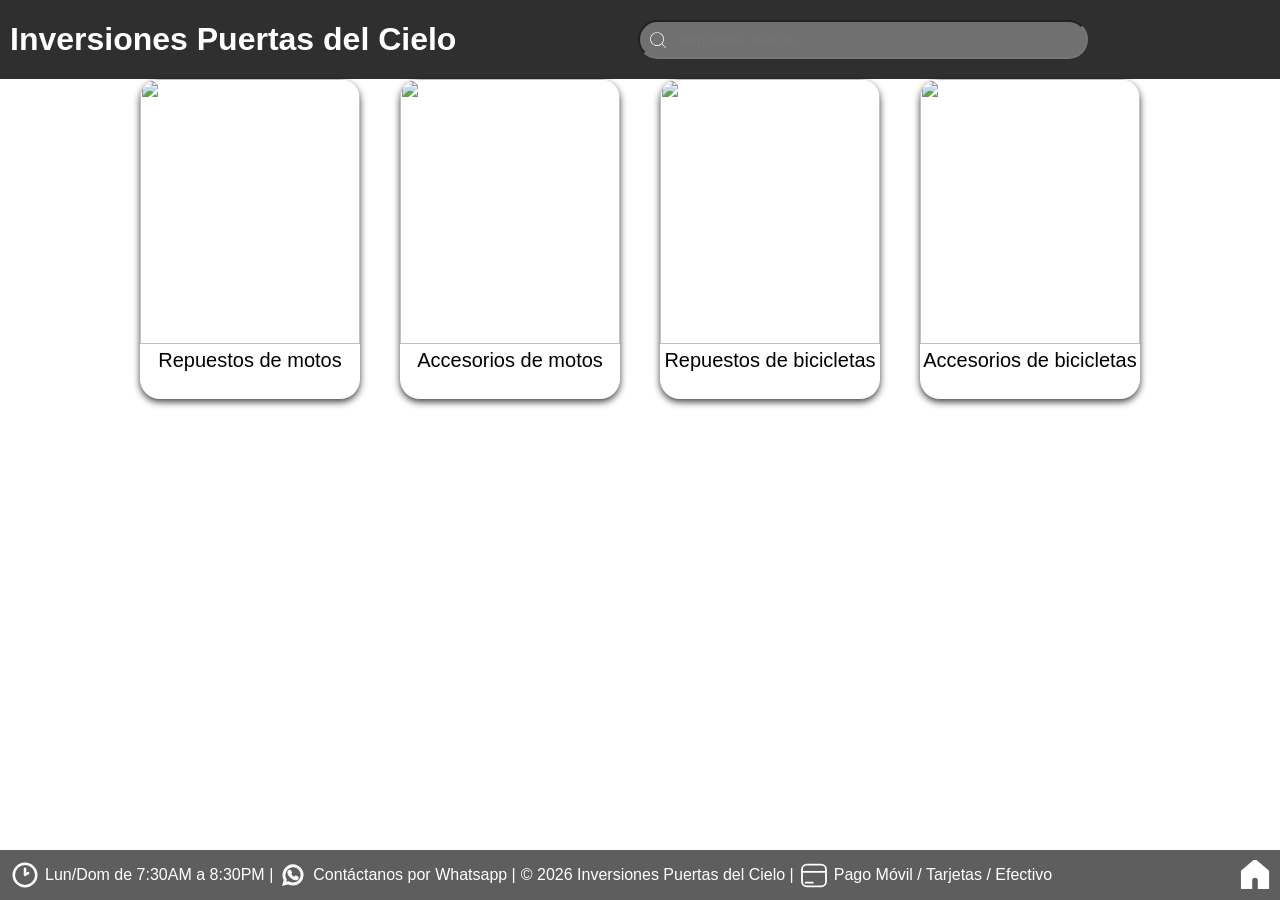
==== index.html @ 001cd4ef "Primer commit: arch-pg" ====
<!DOCTYPE html>
<html lang="es-LA" lang="en">
<head>
    <meta charset="UTF-8">
    <meta name="viewport" content="width=device-width, initial-scale=1.0">
    <title>Repuestos Puerta del Cielo</title>
    <link href="style.css" rel="stylesheet"> 
</head>
<body>
    <header class="barra-superior">
        <h1>Inversiones Puertas del Cielo</h1>
        <div class="searcher">
            <svg id="mg-glass" width="20" height="20" fill="#ffffff" viewBox="0 0 256.00098 256.00098" id="Flat" xmlns="http://www.w3.org/2000/svg" stroke="#ffffff"><g id="SVGRepo_bgCarrier" stroke-width="0"></g><g id="SVGRepo_tracerCarrier" stroke-linecap="round" stroke-linejoin="round"></g><g id="SVGRepo_iconCarrier"> <path d="M226.82129,221.17236,180.955,175.306a88.10138,88.10138,0,1,0-5.657,5.65649L221.165,226.82959a3.99992,3.99992,0,0,0,5.65625-5.65723ZM35.999,116a80,80,0,1,1,80,80A80.09041,80.09041,0,0,1,35.999,116Z"></path> </g></svg>
            <input type="search" placeholder="Repuestos, marcas..." list="contenedor" class="input-search" id="srps">
            <datalist id="contenedor">
            </datalist>
        </div>
    </header>
    <main>
        <!--Navegacion-->
        <section>
            <div class="global-display">
                <a href="secundarias/rpsMoto.html">
                    <article class="tarjeta-base">
                        <img src="https://bxrepsol.s3.eu-west-1.amazonaws.com/static/2025/03/24095947/Foto-2.jpg">
                        <div class="text">
                            <p>Repuestos de motos</p>
                        </div>
                    </article>
                </a>
                <a href="secundarias/acsMoto.html">
                    <article class="tarjeta-base">
                        <img src="https://encrypted-tbn0.gstatic.com/images?q=tbn:ANd9GcQKk3iEqi-3-R9Sc7072OJdCZH7KHOB4CBfhg&s">
                        <div class="text">
                            <p>Accesorios de motos</p>
                        </div>
                    </article>
                </a>
                <a href="secundarias/rpsBicicleta.html">
                    <article class="tarjeta-base">
                        <img src="https://st.depositphotos.com/1014680/2359/i/450/depositphotos_23597557-stock-photo-bike-repairing.jpg">
                        <div class="text">
                            <p>Repuestos de bicicletas</p>
                        </div>
                    </article>
                </a>
                <a href="secundarias/acsBicicleta.html">
                    <article class="tarjeta-base">
                        <img src="https://http2.mlstatic.com/D_NQ_NP_849899-MLV111276520767_052026-O.webp">
                        <div class="text">
                            <p>Accesorios de bicicletas</p>
                        </div>
                    </article>
                </a>
            </div>
        </section>
    </main>
    <footer class="footer-web">
        <div class="texto-inferior">
            <svg width="30" viewBox="0 0 24 24" fill="none" xmlns="http://www.w3.org/2000/svg" stroke="#ffffff"><g id="SVGRepo_bgCarrier" stroke-width="0"></g><g id="SVGRepo_tracerCarrier" stroke-linecap="round" stroke-linejoin="round"></g><g id="SVGRepo_iconCarrier"> <path d="M12 7V12L14.5 10.5M21 12C21 16.9706 16.9706 21 12 21C7.02944 21 3 16.9706 3 12C3 7.02944 7.02944 3 12 3C16.9706 3 21 7.02944 21 12Z" stroke="#ffffff" stroke-width="2" stroke-linecap="round" stroke-linejoin="round"></path> </g></svg>
            <p>Lun/Dom de 7:30AM a 8:30PM |</p>
        
            <svg width="30" viewBox="0 0 24 24" fill="none" xmlns="http://www.w3.org/2000/svg" stroke="#ffffff"><g id="SVGRepo_bgCarrier" stroke-width="0"></g><g id="SVGRepo_tracerCarrier" stroke-linecap="round" stroke-linejoin="round"></g><g id="SVGRepo_iconCarrier"> <path d="M17.6 6.31999C16.8669 5.58141 15.9943 4.99596 15.033 4.59767C14.0716 4.19938 13.0406 3.99622 12 3.99999C10.6089 4.00135 9.24248 4.36819 8.03771 5.06377C6.83294 5.75935 5.83208 6.75926 5.13534 7.96335C4.4386 9.16745 4.07046 10.5335 4.06776 11.9246C4.06507 13.3158 4.42793 14.6832 5.12 15.89L4 20L8.2 18.9C9.35975 19.5452 10.6629 19.8891 11.99 19.9C14.0997 19.9001 16.124 19.0668 17.6222 17.5816C19.1205 16.0965 19.9715 14.0796 19.99 11.97C19.983 10.9173 19.7682 9.87634 19.3581 8.9068C18.948 7.93725 18.3505 7.05819 17.6 6.31999ZM12 18.53C10.8177 18.5308 9.65701 18.213 8.64 17.61L8.4 17.46L5.91 18.12L6.57 15.69L6.41 15.44C5.55925 14.0667 5.24174 12.429 5.51762 10.8372C5.7935 9.24545 6.64361 7.81015 7.9069 6.80322C9.1702 5.79628 10.7589 5.28765 12.3721 5.37368C13.9853 5.4597 15.511 6.13441 16.66 7.26999C17.916 8.49818 18.635 10.1735 18.66 11.93C18.6442 13.6859 17.9355 15.3645 16.6882 16.6006C15.441 17.8366 13.756 18.5301 12 18.53ZM15.61 13.59C15.41 13.49 14.44 13.01 14.26 12.95C14.08 12.89 13.94 12.85 13.81 13.05C13.6144 13.3181 13.404 13.5751 13.18 13.82C13.07 13.96 12.95 13.97 12.75 13.82C11.6097 13.3694 10.6597 12.5394 10.06 11.47C9.85 11.12 10.26 11.14 10.64 10.39C10.6681 10.3359 10.6827 10.2759 10.6827 10.215C10.6827 10.1541 10.6681 10.0941 10.64 10.04C10.64 9.93999 10.19 8.95999 10.03 8.56999C9.87 8.17999 9.71 8.23999 9.58 8.22999H9.19C9.08895 8.23154 8.9894 8.25465 8.898 8.29776C8.8066 8.34087 8.72546 8.403 8.66 8.47999C8.43562 8.69817 8.26061 8.96191 8.14676 9.25343C8.03291 9.54495 7.98287 9.85749 8 10.17C8.0627 10.9181 8.34443 11.6311 8.81 12.22C9.6622 13.4958 10.8301 14.5293 12.2 15.22C12.9185 15.6394 13.7535 15.8148 14.58 15.72C14.8552 15.6654 15.1159 15.5535 15.345 15.3915C15.5742 15.2296 15.7667 15.0212 15.91 14.78C16.0428 14.4856 16.0846 14.1583 16.03 13.84C15.94 13.74 15.81 13.69 15.61 13.59Z" fill="#ffffff"></path> </g></svg>
            <a href="#" class="texto-inferior">Contáctanos por Whatsapp |</a>

            <p>© 2026 Inversiones Puertas del Cielo |</p>
            
            <svg width="30" viewBox="-0.5 0 25 25" fill="none" xmlns="http://www.w3.org/2000/svg" stroke="#ffffff"><g id="SVGRepo_bgCarrier" stroke-width="0"></g><g id="SVGRepo_tracerCarrier" stroke-linecap="round" stroke-linejoin="round"></g><g id="SVGRepo_iconCarrier"> <path d="M22 9.96997H2" stroke="#ffffff" stroke-width="1.5" stroke-linecap="round" stroke-linejoin="round"></path> <path d="M5 18.9199H11" stroke="#ffffff" stroke-width="1.5" stroke-linecap="round" stroke-linejoin="round"></path> <path d="M18 3.91992H6C3.79086 3.91992 2 5.71078 2 7.91992V17.9199C2 20.1291 3.79086 21.9199 6 21.9199H18C20.2091 21.9199 22 20.1291 22 17.9199V7.91992C22 5.71078 20.2091 3.91992 18 3.91992Z" stroke="#ffffff" stroke-width="1.5" stroke-linecap="round" stroke-linejoin="round"></path> </g></svg>
            <p>Pago Móvil / Tarjetas / Efectivo</p>
        </div>
        <a href="#top" class="texto-inferior-back">
            <svg class="texto-inferior-back" width="30" viewBox="0 0 16 16" fill="none" xmlns="http://www.w3.org/2000/svg" stroke="#ffffff"><g id="SVGRepo_bgCarrier" stroke-width="0"></g><g id="SVGRepo_tracerCarrier" stroke-linecap="round" stroke-linejoin="round"></g><g id="SVGRepo_iconCarrier"> <path d="M1 6V15H6V11C6 9.89543 6.89543 9 8 9C9.10457 9 10 9.89543 10 11V15H15V6L8 0L1 6Z" fill="#ffffff"></path> </g></svg></a>
        
        </footer>
    <script src="script.js"></script>
</body>
</html>
---- style.css ----
* {
    font-family: Arial, Helvetica, sans-serif;
    box-sizing: border-box;
    margin: 0;
    padding: 0;
}

body {
    display: flex;
    flex-direction: column;
    min-height: 100vh;
    margin: 0;
}

main {
    flex: 1;
}

/*Card-config*/

.global-display{
    display: flex;
    flex-direction: row;
    flex-wrap: wrap;
    justify-content: center;
    gap: 40px;
}

.tarjeta-base {
    font-size: 20px;
    width: 220px;
    height: 320px;
    border-radius: 20px;
    background-color: white;
    box-shadow: rgba(0, 0, 0, 0.737) 0px 3px 7px;
    overflow: hidden;
    color: black !important;
}
.tarjeta-base a, a {
    text-decoration: none !important;
    text-decoration-line: none !important;
}

.tarjeta-base img {
    width: 100%;
    height: 265px;
    object-fit: cover;
    overflow: clip;
}

.tarjeta-base p {
    text-align: center;
}

.tarjeta-base:hover {
    transform: scale(1.03);
    transition: transform 0.5s;
    cursor: pointer;
}

/*Header*/

.barra-superior {
    display: flex;
    margin: 0;
    background-color: rgb(47, 47, 47);
    width: 100%;
    padding: 20px 10px;
    justify-content: space-between;
    display: flex;
    align-items: center;
}

.searcher {
    position: relative;
    display: flex;
    align-items: center;
    position: relative;
    flex: 1;
    max-width: 450px;
    margin: 0 auto;
}

header h1{
    color: white;
    text-align: center;
    white-space: nowrap;
}

.input-search {
    background-color: rgb(112, 112, 112);
    color: rgb(255, 255, 255);
    padding: 10px 2px 10px 40px;
    width: 100%;
    border-radius: 25px;
    outline: none;
    transition: all 0.3s ease;
}

#mg-glass {
    position: absolute;
    margin: 0;
    pointer-events: none;
    left: 10px;
    top: 25%;
}

/*Footer*/

.footer-web {
    position: relative;
    background-color: rgb(94, 94, 94);
    padding: 10px;
    width: 100%;
    box-sizing: border-box;
    margin-top: auto;
    display: flex;
    align-items: center;
    justify-content: space-between;
    overflow: hidden;
}

.texto-inferior {
    display: flex;
    align-items: center;
    gap: 5px;
    color: white;
    text-decoration: none;
}

.texto-inferior-back {
    display: flex;
    gap: 5px;
    color: white;
    text-decoration: none;
}
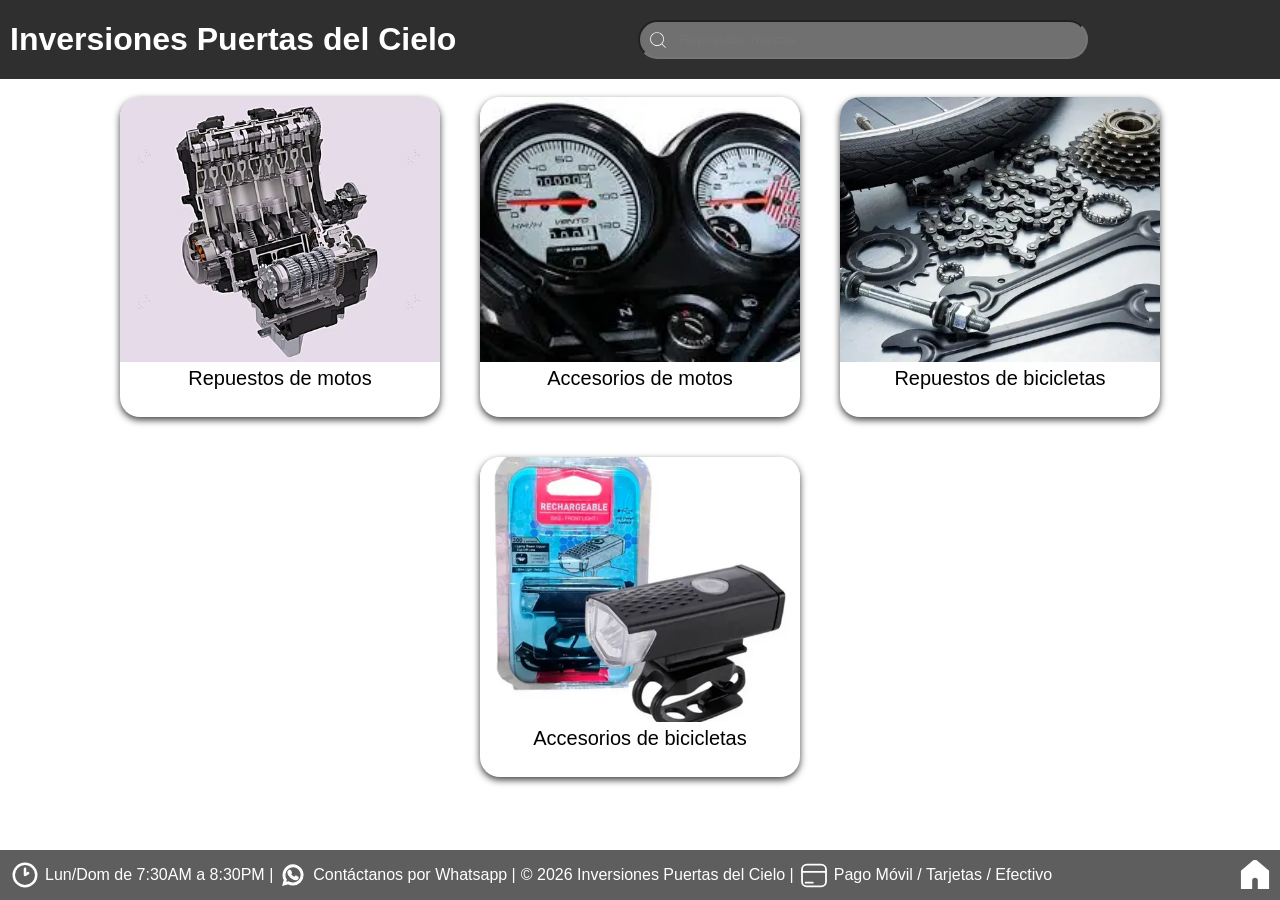
==== commit 197d00eb: "mejora estetica" ====
--- a/index.html
+++ b/index.html
@@ -16,13 +16,16 @@
             </datalist>
         </div>
     </header>
+
+    <br>
+
     <main>
         <!--Navegacion-->
         <section>
             <div class="global-display">
                 <a href="secundarias/rpsMoto.html">
                     <article class="tarjeta-base">
-                        <img src="https://bxrepsol.s3.eu-west-1.amazonaws.com/static/2025/03/24095947/Foto-2.jpg">
+                        <img src="img/Foto-2.webp">
                         <div class="text">
                             <p>Repuestos de motos</p>
                         </div>
@@ -30,7 +33,7 @@
                 </a>
                 <a href="secundarias/acsMoto.html">
                     <article class="tarjeta-base">
-                        <img src="https://encrypted-tbn0.gstatic.com/images?q=tbn:ANd9GcQKk3iEqi-3-R9Sc7072OJdCZH7KHOB4CBfhg&s">
+                        <img src="img/images.webp">
                         <div class="text">
                             <p>Accesorios de motos</p>
                         </div>
@@ -38,7 +41,7 @@
                 </a>
                 <a href="secundarias/rpsBicicleta.html">
                     <article class="tarjeta-base">
-                        <img src="https://st.depositphotos.com/1014680/2359/i/450/depositphotos_23597557-stock-photo-bike-repairing.jpg">
+                        <img src="img/depositphotos_23597557-stock-photo-bike-repairing.webp">
                         <div class="text">
                             <p>Repuestos de bicicletas</p>
                         </div>
@@ -46,7 +49,7 @@
                 </a>
                 <a href="secundarias/acsBicicleta.html">
                     <article class="tarjeta-base">
-                        <img src="https://http2.mlstatic.com/D_NQ_NP_849899-MLV111276520767_052026-O.webp">
+                        <img src="img/D_NQ_NP_849899-MLV111276520767_052026-O.webp">
                         <div class="text">
                             <p>Accesorios de bicicletas</p>
                         </div>
@@ -55,6 +58,9 @@
             </div>
         </section>
     </main>
+
+    <br>
+
     <footer class="footer-web">
         <div class="texto-inferior">
             <svg width="30" viewBox="0 0 24 24" fill="none" xmlns="http://www.w3.org/2000/svg" stroke="#ffffff"><g id="SVGRepo_bgCarrier" stroke-width="0"></g><g id="SVGRepo_tracerCarrier" stroke-linecap="round" stroke-linejoin="round"></g><g id="SVGRepo_iconCarrier"> <path d="M12 7V12L14.5 10.5M21 12C21 16.9706 16.9706 21 12 21C7.02944 21 3 16.9706 3 12C3 7.02944 7.02944 3 12 3C16.9706 3 21 7.02944 21 12Z" stroke="#ffffff" stroke-width="2" stroke-linecap="round" stroke-linejoin="round"></path> </g></svg>
--- a/style.css
+++ b/style.css
@@ -28,13 +28,14 @@
 
 .tarjeta-base {
     font-size: 20px;
-    width: 220px;
+    width: 320px;
     height: 320px;
     border-radius: 20px;
     background-color: white;
     box-shadow: rgba(0, 0, 0, 0.737) 0px 3px 7px;
     overflow: hidden;
     color: black !important;
+    transition: transform 0.5s;
 }
 .tarjeta-base a, a {
     text-decoration: none !important;
@@ -54,7 +55,6 @@
 
 .tarjeta-base:hover {
     transform: scale(1.03);
-    transition: transform 0.5s;
     cursor: pointer;
 }
 
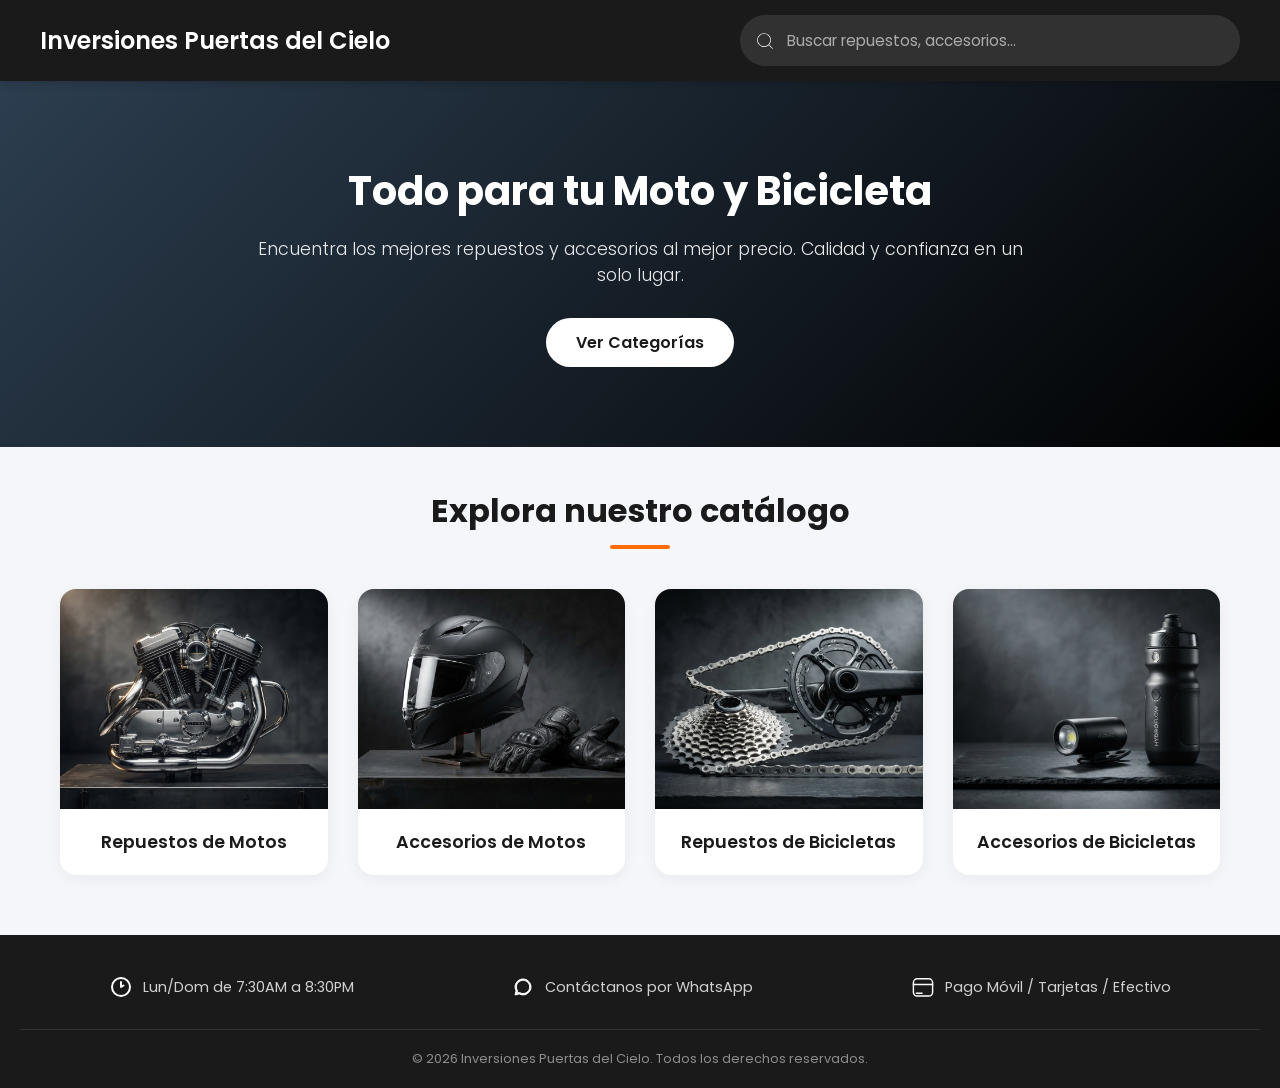
==== commit 2e68f404: "final step" ====
--- a/index.html
+++ b/index.html
@@ -1,57 +1,79 @@
 <!DOCTYPE html>
-<html lang="es-LA" lang="en">
+<html lang="es">
 <head>
     <meta charset="UTF-8">
     <meta name="viewport" content="width=device-width, initial-scale=1.0">
-    <title>Repuestos Puerta del Cielo</title>
+    <title>Inversiones Puertas del Cielo - Repuestos y Accesorios</title>
+    
+    <link rel="preconnect" href="https://fonts.googleapis.com">
+    <link rel="preconnect" href="https://fonts.gstatic.com" crossorigin>
+    <link href="https://fonts.googleapis.com/css2?family=Poppins:wght@300;400;600;700&display=swap" rel="stylesheet">
+    
     <link href="style.css" rel="stylesheet"> 
 </head>
 <body>
     <header class="barra-superior">
-        <h1>Inversiones Puertas del Cielo</h1>
-        <div class="searcher">
-            <svg id="mg-glass" width="20" height="20" fill="#ffffff" viewBox="0 0 256.00098 256.00098" id="Flat" xmlns="http://www.w3.org/2000/svg" stroke="#ffffff"><g id="SVGRepo_bgCarrier" stroke-width="0"></g><g id="SVGRepo_tracerCarrier" stroke-linecap="round" stroke-linejoin="round"></g><g id="SVGRepo_iconCarrier"> <path d="M226.82129,221.17236,180.955,175.306a88.10138,88.10138,0,1,0-5.657,5.65649L221.165,226.82959a3.99992,3.99992,0,0,0,5.65625-5.65723ZM35.999,116a80,80,0,1,1,80,80A80.09041,80.09041,0,0,1,35.999,116Z"></path> </g></svg>
-            <input type="search" placeholder="Repuestos, marcas..." list="contenedor" class="input-search" id="srps">
-            <datalist id="contenedor">
-            </datalist>
+        <div class="header-content">
+            <h1>Inversiones Puertas del Cielo</h1>
+            <div class="searcher">
+                <svg id="mg-glass" width="20" height="20" fill="#ffffff" viewBox="0 0 256.00098 256.00098" xmlns="http://www.w3.org/2000/svg"><path d="M226.82129,221.17236,180.955,175.306a88.10138,88.10138,0,1,0-5.657,5.65649L221.165,226.82959a3.99992,3.99992,0,0,0,5.65625-5.65723ZM35.999,116a80,80,0,1,1,80,80A80.09041,80.09041,0,0,1,35.999,116Z"></path></svg>
+                <input type="search" placeholder="Buscar repuestos, accesorios..." class="input-search" id="srps">
+            </div>
         </div>
     </header>
 
-    <br>
+    <main>
+        <section class="hero-section">
+            <div class="hero-content">
+                <h2>Todo para tu Moto y Bicicleta</h2>
+                <p>Encuentra los mejores repuestos y accesorios al mejor precio. Calidad y confianza en un solo lugar.</p>
+                <a href="#categorias" class="btn-hero">Ver Categorías</a>
+            </div>
+        </section>
 
-    <main>
-        <!--Navegacion-->
-        <section>
+        <section id="categorias" class="seccion-categorias">
+            <h2 class="titulo-seccion">Explora nuestro catálogo</h2>
             <div class="global-display">
-                <a href="secundarias/rpsMoto.html">
+                <a href="secundarias/rpsMoto.html" class="card-link">
                     <article class="tarjeta-base">
-                        <img src="img/Foto-2.webp">
+                        <div class="img-container">
+                            <img src="img/rpsMoto.jpeg" alt="Repuestos de motos" loading="lazy">
+                        </div>
                         <div class="text">
-                            <p>Repuestos de motos</p>
+                            <p>Repuestos de Motos</p>
                         </div>
                     </article>
                 </a>
-                <a href="secundarias/acsMoto.html">
+                
+                <a href="secundarias/acsMoto.html" class="card-link">
                     <article class="tarjeta-base">
-                        <img src="img/images.webp">
+                        <div class="img-container">
+                            <img src="img/ascMoto.jpeg" alt="Accesorios de motos" loading="lazy">
+                        </div>
                         <div class="text">
-                            <p>Accesorios de motos</p>
+                            <p>Accesorios de Motos</p>
                         </div>
                     </article>
                 </a>
-                <a href="secundarias/rpsBicicleta.html">
+                
+                <a href="secundarias/rpsBicicleta.html" class="card-link">
                     <article class="tarjeta-base">
-                        <img src="img/depositphotos_23597557-stock-photo-bike-repairing.webp">
+                        <div class="img-container">
+                            <img src="img/rpsBicicleta.jpeg" alt="Repuestos de bicicletas" loading="lazy">
+                        </div>
                         <div class="text">
-                            <p>Repuestos de bicicletas</p>
+                            <p>Repuestos de Bicicletas</p>
                         </div>
                     </article>
                 </a>
-                <a href="secundarias/acsBicicleta.html">
+                
+                <a href="secundarias/acsBicicleta.html" class="card-link">
                     <article class="tarjeta-base">
-                        <img src="img/D_NQ_NP_849899-MLV111276520767_052026-O.webp">
+                        <div class="img-container">
+                            <img src="img/ascBicicleta.jpeg" alt="Accesorios de bicicletas" loading="lazy">
+                        </div>
                         <div class="text">
-                            <p>Accesorios de bicicletas</p>
+                            <p>Accesorios de Bicicletas</p>
                         </div>
                     </article>
                 </a>
@@ -59,25 +81,29 @@
         </section>
     </main>
 
-    <br>
+    <footer class="footer-web">
+        <div class="footer-content">
+            <div class="texto-inferior">
+                <svg width="24" viewBox="0 0 24 24" fill="none" xmlns="http://www.w3.org/2000/svg" stroke="#ffffff"><path d="M12 7V12L14.5 10.5M21 12C21 16.9706 16.9706 21 12 21C7.02944 21 3 16.9706 3 12C3 7.02944 7.02944 3 12 3C16.9706 3 21 7.02944 21 12Z" stroke="#ffffff" stroke-width="2" stroke-linecap="round" stroke-linejoin="round"></path></svg>
+                <p>Lun/Dom de 7:30AM a 8:30PM</p>
+            </div>
+            
+            <div class="texto-inferior">
+                <svg width="24" viewBox="0 0 24 24" fill="none" xmlns="http://www.w3.org/2000/svg" stroke="#ffffff"><path d="M17.6 6.31999C16.8669 5.58141 15.9943 4.99596 15.033 4.59767C14.0716 4.19938 13.0406 3.99622 12 3.99999C10.6089 4.00135 9.24248 4.36819 8.03771 5.06377C6.83294 5.75935 5.83208 6.75926 5.13534 7.96335C4.4386 9.16745 4.07046 10.5335 4.06776 11.9246C4.06507 13.3158 4.42793 14.6832 5.12 15.89L4 20L8.2 18.9C9.35975 19.5452 10.6629 19.8891 11.99 19.9C14.0997 19.9001 16.124 19.0668 17.6222 17.5816C19.1205 16.0965 19.9715 14.0796 19.99 11.97C19.983 10.9173 19.7682 9.87634 19.3581 8.9068C18.948 7.93725 18.3505 7.05819 17.6 6.31999ZM12 18.53C10.8177 18.5308 9.65701 18.213 8.64 17.61L8.4 17.46L5.91 18.12L6.57 15.69L6.41 15.44C5.55925 14.0667 5.24174 12.429 5.51762 10.8372C5.7935 9.24545 6.64361 7.81015 7.9069 6.80322C9.1702 5.79628 10.7589 5.28765 12.3721 5.37368C13.9853 5.4597 15.511 6.13441 16.66 7.26999C17.916 8.49818 18.635 10.1735 18.66 11.93C18.6442 13.6859 17.9355 15.3645 16.6882 16.6006C15.441 17.8366 13.756 18.5301 12 18.53Z" fill="#ffffff"></path></svg>
+                <a href="https://wa.me/584246630013" target="_blank">Contáctanos por WhatsApp</a>
+            </div>
 
-    <footer class="footer-web">
-        <div class="texto-inferior">
-            <svg width="30" viewBox="0 0 24 24" fill="none" xmlns="http://www.w3.org/2000/svg" stroke="#ffffff"><g id="SVGRepo_bgCarrier" stroke-width="0"></g><g id="SVGRepo_tracerCarrier" stroke-linecap="round" stroke-linejoin="round"></g><g id="SVGRepo_iconCarrier"> <path d="M12 7V12L14.5 10.5M21 12C21 16.9706 16.9706 21 12 21C7.02944 21 3 16.9706 3 12C3 7.02944 7.02944 3 12 3C16.9706 3 21 7.02944 21 12Z" stroke="#ffffff" stroke-width="2" stroke-linecap="round" stroke-linejoin="round"></path> </g></svg>
-            <p>Lun/Dom de 7:30AM a 8:30PM |</p>
+            <div class="texto-inferior">
+                <svg width="24" viewBox="-0.5 0 25 25" fill="none" xmlns="http://www.w3.org/2000/svg" stroke="#ffffff"><path d="M22 9.96997H2" stroke="#ffffff" stroke-width="1.5" stroke-linecap="round" stroke-linejoin="round"></path><path d="M5 18.9199H11" stroke="#ffffff" stroke-width="1.5" stroke-linecap="round" stroke-linejoin="round"></path><path d="M18 3.91992H6C3.79086 3.91992 2 5.71078 2 7.91992V17.9199C2 20.1291 3.79086 21.9199 6 21.9199H18C20.2091 21.9199 22 20.1291 22 17.9199V7.91992C22 5.71078 20.2091 3.91992 18 3.91992Z" stroke="#ffffff" stroke-width="1.5" stroke-linecap="round" stroke-linejoin="round"></path></svg>
+                <p>Pago Móvil / Tarjetas / Efectivo</p>
+            </div>
+        </div>
         
-            <svg width="30" viewBox="0 0 24 24" fill="none" xmlns="http://www.w3.org/2000/svg" stroke="#ffffff"><g id="SVGRepo_bgCarrier" stroke-width="0"></g><g id="SVGRepo_tracerCarrier" stroke-linecap="round" stroke-linejoin="round"></g><g id="SVGRepo_iconCarrier"> <path d="M17.6 6.31999C16.8669 5.58141 15.9943 4.99596 15.033 4.59767C14.0716 4.19938 13.0406 3.99622 12 3.99999C10.6089 4.00135 9.24248 4.36819 8.03771 5.06377C6.83294 5.75935 5.83208 6.75926 5.13534 7.96335C4.4386 9.16745 4.07046 10.5335 4.06776 11.9246C4.06507 13.3158 4.42793 14.6832 5.12 15.89L4 20L8.2 18.9C9.35975 19.5452 10.6629 19.8891 11.99 19.9C14.0997 19.9001 16.124 19.0668 17.6222 17.5816C19.1205 16.0965 19.9715 14.0796 19.99 11.97C19.983 10.9173 19.7682 9.87634 19.3581 8.9068C18.948 7.93725 18.3505 7.05819 17.6 6.31999ZM12 18.53C10.8177 18.5308 9.65701 18.213 8.64 17.61L8.4 17.46L5.91 18.12L6.57 15.69L6.41 15.44C5.55925 14.0667 5.24174 12.429 5.51762 10.8372C5.7935 9.24545 6.64361 7.81015 7.9069 6.80322C9.1702 5.79628 10.7589 5.28765 12.3721 5.37368C13.9853 5.4597 15.511 6.13441 16.66 7.26999C17.916 8.49818 18.635 10.1735 18.66 11.93C18.6442 13.6859 17.9355 15.3645 16.6882 16.6006C15.441 17.8366 13.756 18.5301 12 18.53ZM15.61 13.59C15.41 13.49 14.44 13.01 14.26 12.95C14.08 12.89 13.94 12.85 13.81 13.05C13.6144 13.3181 13.404 13.5751 13.18 13.82C13.07 13.96 12.95 13.97 12.75 13.82C11.6097 13.3694 10.6597 12.5394 10.06 11.47C9.85 11.12 10.26 11.14 10.64 10.39C10.6681 10.3359 10.6827 10.2759 10.6827 10.215C10.6827 10.1541 10.6681 10.0941 10.64 10.04C10.64 9.93999 10.19 8.95999 10.03 8.56999C9.87 8.17999 9.71 8.23999 9.58 8.22999H9.19C9.08895 8.23154 8.9894 8.25465 8.898 8.29776C8.8066 8.34087 8.72546 8.403 8.66 8.47999C8.43562 8.69817 8.26061 8.96191 8.14676 9.25343C8.03291 9.54495 7.98287 9.85749 8 10.17C8.0627 10.9181 8.34443 11.6311 8.81 12.22C9.6622 13.4958 10.8301 14.5293 12.2 15.22C12.9185 15.6394 13.7535 15.8148 14.58 15.72C14.8552 15.6654 15.1159 15.5535 15.345 15.3915C15.5742 15.2296 15.7667 15.0212 15.91 14.78C16.0428 14.4856 16.0846 14.1583 16.03 13.84C15.94 13.74 15.81 13.69 15.61 13.59Z" fill="#ffffff"></path> </g></svg>
-            <a href="#" class="texto-inferior">Contáctanos por Whatsapp |</a>
+        <div class="footer-bottom">
+            <p>© 2026 Inversiones Puertas del Cielo. Todos los derechos reservados.</p>
+        </div>
+    </footer>
 
-            <p>© 2026 Inversiones Puertas del Cielo |</p>
-            
-            <svg width="30" viewBox="-0.5 0 25 25" fill="none" xmlns="http://www.w3.org/2000/svg" stroke="#ffffff"><g id="SVGRepo_bgCarrier" stroke-width="0"></g><g id="SVGRepo_tracerCarrier" stroke-linecap="round" stroke-linejoin="round"></g><g id="SVGRepo_iconCarrier"> <path d="M22 9.96997H2" stroke="#ffffff" stroke-width="1.5" stroke-linecap="round" stroke-linejoin="round"></path> <path d="M5 18.9199H11" stroke="#ffffff" stroke-width="1.5" stroke-linecap="round" stroke-linejoin="round"></path> <path d="M18 3.91992H6C3.79086 3.91992 2 5.71078 2 7.91992V17.9199C2 20.1291 3.79086 21.9199 6 21.9199H18C20.2091 21.9199 22 20.1291 22 17.9199V7.91992C22 5.71078 20.2091 3.91992 18 3.91992Z" stroke="#ffffff" stroke-width="1.5" stroke-linecap="round" stroke-linejoin="round"></path> </g></svg>
-            <p>Pago Móvil / Tarjetas / Efectivo</p>
-        </div>
-        <a href="#top" class="texto-inferior-back">
-            <svg class="texto-inferior-back" width="30" viewBox="0 0 16 16" fill="none" xmlns="http://www.w3.org/2000/svg" stroke="#ffffff"><g id="SVGRepo_bgCarrier" stroke-width="0"></g><g id="SVGRepo_tracerCarrier" stroke-linecap="round" stroke-linejoin="round"></g><g id="SVGRepo_iconCarrier"> <path d="M1 6V15H6V11C6 9.89543 6.89543 9 8 9C9.10457 9 10 9.89543 10 11V15H15V6L8 0L1 6Z" fill="#ffffff"></path> </g></svg></a>
-        
-        </footer>
     <script src="script.js"></script>
 </body>
 </html>
--- a/style.css
+++ b/style.css
@@ -1,136 +1,384 @@
+/*global-conf*/
+:root {
+    --primary-color: #1a1a1a;
+    --secondary-color: #f4f6f9;
+    --accent-color: #ff6b00;
+    --text-color: #333333;
+    --text-light: #666666;
+    --white: #ffffff;
+    --shadow-soft: 0 4px 15px rgba(0, 0, 0, 0.05);
+    --shadow-hover: 0 10px 25px rgba(0, 0, 0, 0.15);
+    --border-radius: 16px;
+}
+
 * {
-    font-family: Arial, Helvetica, sans-serif;
+    font-family: 'Poppins', sans-serif;
     box-sizing: border-box;
     margin: 0;
     padding: 0;
 }
 
+html, body {
+    max-width: 100%;
+    overflow-x: hidden;
+}
+
 body {
     display: flex;
     flex-direction: column;
     min-height: 100vh;
-    margin: 0;
+    background-color: var(--secondary-color);
+    color: var(--text-color);
+    scroll-behavior: smooth;
 }
 
 main {
     flex: 1;
-}
-
-/*Card-config*/
-
-.global-display{
-    display: flex;
-    flex-direction: row;
-    flex-wrap: wrap;
-    justify-content: center;
-    gap: 40px;
-}
-
-.tarjeta-base {
-    font-size: 20px;
-    width: 320px;
-    height: 320px;
-    border-radius: 20px;
-    background-color: white;
-    box-shadow: rgba(0, 0, 0, 0.737) 0px 3px 7px;
-    overflow: hidden;
-    color: black !important;
-    transition: transform 0.5s;
-}
-.tarjeta-base a, a {
-    text-decoration: none !important;
-    text-decoration-line: none !important;
-}
-
-.tarjeta-base img {
-    width: 100%;
-    height: 265px;
-    object-fit: cover;
-    overflow: clip;
-}
-
-.tarjeta-base p {
-    text-align: center;
-}
-
-.tarjeta-base:hover {
-    transform: scale(1.03);
-    cursor: pointer;
-}
-
-/*Header*/
+    width: 100%;
+}
+
+a {
+    text-decoration: none;
+    color: inherit;
+}
 
 .barra-superior {
-    display: flex;
-    margin: 0;
-    background-color: rgb(47, 47, 47);
-    width: 100%;
-    padding: 20px 10px;
+    background-color: var(--primary-color);
+    width: 100%;
+    padding: 15px 20px;
+    position: sticky;
+    top: 0;
+    z-index: 1000;
+    box-shadow: 0 2px 10px rgba(0,0,0,0.2);
+}
+
+.header-content {
+    max-width: 1200px;
+    margin: 0 auto;
+    display: flex;
     justify-content: space-between;
-    display: flex;
     align-items: center;
+    gap: 20px;
+}
+
+header h1 {
+    color: var(--white);
+    font-size: 1.5rem;
+    font-weight: 600;
+    white-space: nowrap;
 }
 
 .searcher {
     position: relative;
     display: flex;
     align-items: center;
-    position: relative;
     flex: 1;
-    max-width: 450px;
-    margin: 0 auto;
-}
-
-header h1{
-    color: white;
-    text-align: center;
-    white-space: nowrap;
-}
-
-.input-search {
-    background-color: rgb(112, 112, 112);
-    color: rgb(255, 255, 255);
-    padding: 10px 2px 10px 40px;
-    width: 100%;
-    border-radius: 25px;
-    outline: none;
-    transition: all 0.3s ease;
+    max-width: 500px;
 }
 
 #mg-glass {
     position: absolute;
-    margin: 0;
+    left: 15px;
     pointer-events: none;
-    left: 10px;
-    top: 25%;
-}
-
-/*Footer*/
+}
+
+.input-search {
+    background-color: rgba(255, 255, 255, 0.1);
+    color: var(--white);
+    padding: 12px 15px 12px 45px;
+    width: 100%;
+    border: 2px solid transparent;
+    border-radius: 30px;
+    outline: none;
+    font-size: 0.95rem;
+    transition: all 0.3s ease;
+}
+
+.input-search::placeholder {
+    color: rgba(255, 255, 255, 0.6);
+}
+
+.input-search:focus {
+    background-color: rgba(255, 255, 255, 0.2);
+    border-color: var(--white);
+}
+
+/*BIENVENIDA*/
+
+.hero-section {
+    background: linear-gradient(135deg, #2c3e50 0%, #000000 100%);
+    color: var(--white);
+    text-align: center;
+    padding: 80px 20px;
+    margin-bottom: 40px;
+}
+
+.hero-content {
+    max-width: 800px;
+    margin: 0 auto;
+}
+
+.hero-content h2 {
+    font-size: 2.5rem;
+    margin-bottom: 15px;
+    font-weight: 700;
+}
+
+.hero-content p {
+    font-size: 1.1rem;
+    margin-bottom: 30px;
+    opacity: 0.9;
+    font-weight: 300;
+}
+
+.btn-hero {
+    display: inline-block;
+    background-color: var(--white);
+    color: var(--primary-color);
+    padding: 12px 30px;
+    border-radius: 30px;
+    font-weight: 600;
+    transition: transform 0.3s ease, box-shadow 0.3s ease;
+}
+
+.btn-hero:hover {
+    transform: translateY(-3px);
+    box-shadow: 0 10px 20px rgba(0,0,0,0.2);
+}
+
+/*TARJETAS*/
+
+.seccion-categorias {
+    max-width: 1200px;
+    margin: 0 auto;
+    padding: 0 20px 60px 20px;
+}
+
+.titulo-seccion {
+    text-align: center;
+    font-size: 2rem;
+    margin-bottom: 40px;
+    color: var(--primary-color);
+    position: relative;
+}
+
+.titulo-seccion::after {
+    content: '';
+    display: block;
+    width: 60px;
+    height: 4px;
+    background-color: var(--accent-color);
+    margin: 10px auto 0 auto;
+    border-radius: 2px;
+}
+
+.global-display {
+    display: grid;
+    grid-template-columns: repeat(auto-fit, minmax(250px, 1fr));
+    gap: 30px;
+}
+
+.card-link {
+    display: block;
+    width: 100%;
+}
+
+.tarjeta-base {
+    background-color: var(--white);
+    border-radius: var(--border-radius);
+    overflow: hidden;
+    box-shadow: var(--shadow-soft);
+    transition: transform 0.3s ease, box-shadow 0.3s ease;
+    height: 100%;
+    display: flex;
+    flex-direction: column;
+}
+
+.img-container {
+    width: 100%;
+    height: 220px;
+    overflow: hidden;
+}
+
+.tarjeta-base img {
+    width: 100%;
+    height: 100%;
+    object-fit: cover;
+    transition: transform 0.5s ease;
+}
+
+.tarjeta-base .text {
+    padding: 20px;
+    text-align: center;
+    flex-grow: 1;
+    display: flex;
+    align-items: center;
+    justify-content: center;
+}
+
+.tarjeta-base .text p {
+    font-size: 1.1rem;
+    font-weight: 600;
+    color: var(--primary-color);
+}
+
+.tarjeta-base:hover {
+    transform: translateY(-8px);
+    box-shadow: var(--shadow-hover);
+}
+
+.tarjeta-base:hover img {
+    transform: scale(1.08);
+}
+
+/*FOOTER*/
 
 .footer-web {
-    position: relative;
-    background-color: rgb(94, 94, 94);
-    padding: 10px;
-    width: 100%;
-    box-sizing: border-box;
+    background-color: var(--primary-color);
+    color: var(--white);
+    padding: 40px 20px 20px 20px;
     margin-top: auto;
+    width: 100%;
+}
+
+.footer-content {
+    max-width: 1200px;
+    margin: 0 auto;
+    display: flex;
+    flex-wrap: wrap;
+    justify-content: space-around;
+    gap: 20px;
+    text-align: center;
+}
+
+.texto-inferior {
     display: flex;
     align-items: center;
-    justify-content: space-between;
-    overflow: hidden;
-}
-
-.texto-inferior {
-    display: flex;
-    align-items: center;
-    gap: 5px;
-    color: white;
-    text-decoration: none;
-}
-
-.texto-inferior-back {
-    display: flex;
-    gap: 5px;
-    color: white;
-    text-decoration: none;
+    gap: 10px;
+    font-size: 0.9rem;
+    color: rgba(255, 255, 255, 0.8);
+    transition: color 0.3s ease;
+}
+
+a.texto-inferior:hover {
+    color: var(--white);
+}
+
+.footer-bottom {
+    text-align: center;
+    margin-top: 30px;
+    padding-top: 20px;
+    border-top: 1px solid rgba(255, 255, 255, 0.1);
+    font-size: 0.8rem;
+    color: rgba(255, 255, 255, 0.5);
+}
+
+/*phone-view*/
+@media (max-width: 768px) {
+    .barra-superior {
+        padding: 10px 15px;
+    }
+    .header-content {
+        flex-direction: column;
+        gap: 10px;
+    }
+    header h1 {
+        font-size: 1.1rem;
+        white-space: normal;
+        text-align: center;
+    }
+    .searcher {
+        width: 100%;
+        max-width: 100%;
+    }
+    .input-search {
+        padding: 8px 15px 8px 40px;
+        font-size: 0.85rem;
+    }
+    #mg-glass {
+        width: 16px;
+        height: 16px;
+        left: 12px;
+    }
+
+    .hero-section {
+        padding: 35px 15px;
+        margin-bottom: 20px;
+    }
+    .hero-content h2 {
+        font-size: 1.6rem;
+        margin-bottom: 10px;
+    }
+    .hero-content p {
+        font-size: 0.9rem;
+        margin-bottom: 20px;
+    }
+    .btn-hero {
+        padding: 8px 20px;
+        font-size: 0.85rem;
+    }
+
+    .seccion-categorias {
+        padding: 0 10px 30px 10px;
+    }
+    .titulo-seccion {
+        font-size: 1.4rem;
+        margin-bottom: 20px;
+    }
+    .titulo-seccion::after {
+        width: 40px;
+        height: 3px;
+        margin: 6px auto 0 auto;
+    }
+
+    .global-display {
+        grid-template-columns: repeat(2, 1fr);
+        gap: 12px;
+    }
+
+    .img-container {
+        height: 110px;
+    }
+    
+    .tarjeta-base .text {
+        padding: 8px;
+    }
+    
+    .tarjeta-base .text p {
+        font-size: 0.8rem;
+        line-height: 1.2;
+    }
+
+    .footer-web {
+        padding: 20px 15px 10px 15px;
+    }
+    .footer-content {
+        flex-direction: column;
+        align-items: center;
+        gap: 10px;
+    }
+    .texto-inferior {
+        font-size: 0.8rem;
+        justify-content: center;
+    }
+    .footer-bottom {
+        margin-top: 15px;
+        padding-top: 10px;
+        font-size: 0.75rem;
+    }
+}
+
+@media (max-width: 400px) {
+    .global-display {
+        gap: 8px;
+    }
+    .img-container {
+        height: 90px;
+    }
+    .tarjeta-base .text p {
+        font-size: 0.75rem;
+    }
+    .hero-content h2 {
+        font-size: 1.4rem;
+    }
 }
